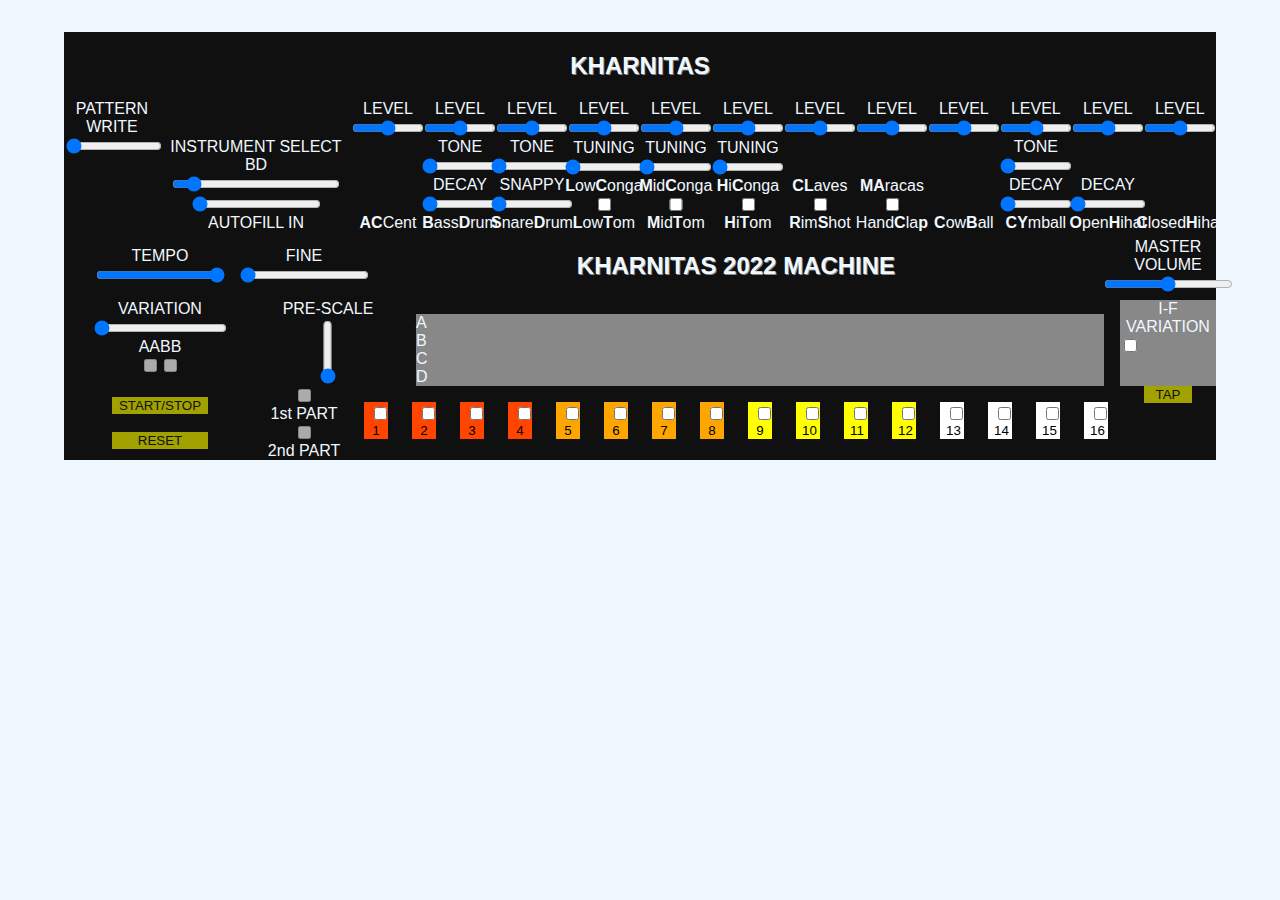
==== drum.html @ 2cdc1201 "fine control" ====
<html>
    <head>
        <title>
            ΝΤΡΑΜ
        </title>

        <link rel="stylesheet" href="fake-grid.css">
        <link rel="stylesheet" href="drum.css">
        <script src="instruments.js"></script>
        <script src="drum.js"></script>
        <script src="drumConfig.js"></script>
        <script src="utils.js"></script>
    </head>

    <body>
        <div id="main-container">    
            <div class="row">
                <div class="col-12">
                    <h2 class="drum-header">KHARNITAS</h2>
                </div>
            </div>

            <div class="row">
                <div class="col-1">
                    <span>PATTERN WRITE</span>
                    <input id="pattern-write" class="w-100" type="range" min="1" max="11" value="1" step="1">
                </div>
                
                <div class="col-2 flex-col justify-content-end align-content-center">
                    <div class="flex-col justify-content-end align-content-center">
                        <span>INSTRUMENT SELECT</span> 
                        <span id="temp"></span> <!--ADDED THIS HERE SO I CAN SEE THE INSTRUMENT SELECTED -->
                        <input id="instrument-select" type="range" min="0" max="11" value="0" step="1">
                    </div>

                    <div class="flex-col justify-content-end align-content-center">
                        <input id="autofill-in" type="range" min="1" max="6" value="1" step="1">
                        <span>AUTOFILL IN</span>
                    </div>

                </div>

                <div class="col-9 row align-content-end">
                    <div class="row col-12">
                        <div class="col-1 flex-col justify-content-end align-content-center">
                            <span>LEVEL</span>
                            <input id="AC-level" class="w-100" type="range" min="0" max="10" value="5" step="1">
                        </div>

                        <div class="col-1 flex-col justify-content-end align-content-center">
                            <span>LEVEL</span>
                            <input id="BD-level" class="w-100" type="range" min="0" max="10" value="5" step="1">
                        </div>

                        <div class="col-1 flex-col justify-content-end align-content-center">
                            <span>LEVEL</span>
                            <input id="SD-level" class="w-100" type="range" min="0" max="10" value="5" step="1">
                        </div>

                        <div class="col-1 flex-col justify-content-end align-content-center">
                            <span>LEVEL</span>
                            <input id="LC-level" class="w-100" type="range" min="0" max="10" value="5" step="1">
                        </div>

                        <div class="col-1 flex-col justify-content-end align-content-center">
                            <span>LEVEL</span>
                            <input id="MC-level" class="w-100" type="range" min="0" max="10" value="5" step="1">
                        </div>

                        <div class="col-1 flex-col justify-content-end align-content-center">
                            <span>LEVEL</span>
                            <input id="HC-level" class="w-100" type="range" min="0" max="10" value="5" step="1">
                        </div>

                        <div class="col-1 flex-col justify-content-end align-content-center">
                            <span>LEVEL</span>
                            <input id="CL-level" class="w-100" type="range" min="0" max="10" value="5" step="1">
                        </div>

                        <div class="col-1 flex-col justify-content-end align-content-center">
                            <span>LEVEL</span>
                            <input id="MA-level" class="w-100" type="range" min="0" max="10" value="5" step="1">
                        </div>

                        <div class="col-1 flex-col justify-content-end align-content-center">
                            <span>LEVEL</span>
                            <input id="CB-level" class="w-100" type="range" min="0" max="10" value="5" step="1">
                        </div>

                        <div class="col-1 flex-col justify-content-end align-content-center">
                            <span>LEVEL</span>
                            <input id="CY-level" class="w-100" type="range" min="0" max="10" value="5" step="1">
                        </div>

                        <div class="col-1 flex-col justify-content-end align-content-center">
                            <span>LEVEL</span>
                            <input id="OH-level" class="w-100" type="range" min="0" max="10" value="5" step="1">
                        </div>

                        <div class="col-1 flex-col justify-content-end align-content-center">
                            <span>LEVEL</span>
                            <input id="CH-level" class="w-100" type="range" min="0" max="10" value="5" step="1">
                        </div>
                    </div>

                    <div class="row col-12">
                        <div class="col-1 flex-col justify-content-end align-content-center">
                            <span><b>AC</b>Cent</span>
                        </div>

                        <div class="col-1 flex-col justify-content-end align-content-center">

                            <div class="flex-col justify-content-end align-content-center">
                                <span>TONE</span>
                                <input id="BD-tone" class="w-100" type="range" min="1" max="11" value="1" step="1">
                            </div>
                            
                            <div class="flex-col justify-content-end align-content-center">
                                <span>DECAY</span>
                                <input id="BD-decay" class="w-100" type="range" min="1" max="11" value="1" step="1">
                            </div>

                            <span><b>B</b>ass<b>D</b>rum</span>
                        </div>

                        <div class="col-1 flex-col justify-content-end align-content-center">

                            <div class="flex-col justify-content-end align-content-center">
                                <span>TONE</span>
                                <input id="SD-tone" class="w-100" type="range" min="1" max="11" value="1" step="1">
                            </div>
                            
                            <div class="flex-col justify-content-end align-content-center">
                                <span>SNAPPY</span>
                                <input id="SD-snappy" class="w-100" type="range" min="1" max="11" value="1" step="1">
                            </div>

                            <span><b>S</b>nare<b>D</b>rum</span>
                        </div>

                        <div class="col-1 flex-col justify-content-end align-content-center">

                            <div class="flex-col justify-content-end align-content-center">
                                <span>TUNING</span>
                                <input id="LC-tuning" class="w-100" type="range" min="1" max="11" value="1" step="1">
                            </div>

                            <span><b>L</b>ow<b>C</b>onga</span>
                            <input type="checkbox" id="LT-checkbox" class="instrument-checkbox" data-other-instrument="LC">
                            <span><b>L</b>ow<b>T</b>om</span>
                        </div>
                        <div class="col-1 flex-col justify-content-end align-content-center">

                            <div class="flex-col justify-content-end align-content-center">
                                <span>TUNING</span>
                                <input id="MC-tuning" class="w-100" type="range" min="1" max="11" value="1" step="1">
                            </div>

                            <span><b>M</b>id<b>C</b>onga</span>
                            <input type="checkbox" id="MC-checkbox" class="instrument-checkbox" data-other-instrument="MC">
                            <span><b>M</b>id<b>T</b>om</span>
                        </div>
                        <div class="col-1 flex-col justify-content-end align-content-center">

                            <div class="flex-col justify-content-end align-content-center">
                                <span>TUNING</span>
                                <input id="HC-tuning" class="w-100" type="range" min="1" max="11" value="1" step="1">
                            </div>

                            <span><b>H</b>i<b>C</b>onga</span>
                            <input type="checkbox" id="HT-checkbox" class="instrument-checkbox" data-other-instrument="HC">
                            <span><b>H</b>i<b>T</b>om</span>
                        </div>
                        <div class="col-1 flex-col justify-content-end align-content-center">
                            <span><b>CL</b>aves</span>
                            <input type="checkbox" id="RS-checkbox" class="instrument-checkbox" data-other-instrument="CL">
                            <span><b>R</b>im<b>S</b>hot</span>
                        </div>
                        <div class="col-1 flex-col justify-content-end align-content-center">
                            <span><b>MA</b>racas</span>
                            <input type="checkbox" id="CP-checkbox" class="instrument-checkbox" data-other-instrument="MA">
                            <span>Hand<b>C</b>la<b>p</b></span>
                        </div>
                        <div class="col-1 flex-col justify-content-end align-content-center">
                            <span><b>C</b>ow<b>B</b>all</span>
                        </div>
                        <div class="col-1 flex-col justify-content-end align-content-center">
                            <div class="flex-col justify-content-end align-content-center">
                                <span>TONE</span>
                                <input id="CY-tone" class="w-100" type="range" min="1" max="11" value="1" step="1">
                            </div>
                            
                            <div class="flex-col justify-content-end align-content-center">
                                <span>DECAY</span>
                                <input id="CY-decay" class="w-100" type="range" min="1" max="11" value="1" step="1">
                            </div>
                            
                            <span><b>CY</b>mball</span>
                        </div>
                        <div class="col-1 flex-col justify-content-end align-content-center">
                            <div class="flex-col justify-content-end align-content-center">
                                <span>DECAY</span>
                                <input id="OH-decay" class="w-100" type="range" min="1" max="11" value="1" step="1">
                            </div>

                            <span><b>O</b>pen<b>H</b>ihat</span>
                        </div>
                        <div class="col-1 flex-col justify-content-end align-content-center">
                            <span><b>C</b>losed<b>H</b>ihat</span>
                        </div>
                    </div>
                </div>
            </div>

            <div class="row justify-content-center col-12">
                <div class="col-2 flex-col align-content-center justify-content-center">
                    <span>TEMPO</span>
                    <input id="tempo1" type="range" min="1" max="10" value="1" step="0.2">
                </div>

                <div class="col-1 flex-col align-content-center justify-content-center">
                    <span>FINE</span>
                    <input id="tempo2" type="range" min="0" max="9" value="1" step="1">
                </div>

                <div class="col-8 drum-header" >
                    <h2>KHARNITAS 2022 MACHINE</h2>
                </div>

                <div class="col-1 flex-col align-content-center justify-content-center">
                    <span>MASTER VOLUME</span>
                    <input id="master-volume" type="range" min="0" max="10" value="5" step="1">
                </div>

            </div>

            <div class="row col-12">
                <div class="col-2 flex-col align-content-center">
                    <div class="flex-col align-content-center">
                        <span>VARIATION</span>
                        <input id="variation-input" class="w-100" type="range" min="1" max="3" value="1" step="1">
                    </div>
                    
                    <div class="row flex-col">
                        <div class="row justify-content-center">
                            <label for="a-checkbox">A </label>
                            <label> AB </label>
                            <label for id="b-checkbox">B</label>
                        </div>

                        <div class="row justify-content-center">
                            <input type="checkbox" id="subbeat-checkbox-A" class="subbeat" disabled>
                            <input type="checkbox" id="subbeat-checkbox-B" class="subbeat" disabled>
                        </div>
                    </div>
                </div>

                <div class="col-9 row">
                    <div class="col-2">
                        <span>PRE-SCALE</span>
                        <input id="pre-scale" orient="vertical" type="range" min="1" max="4" value="1" step="1">
                    </div>

                    <div class="col-10 flex-col justify-content-end"> 
                        <div class="mx-1">
                            <div class="row col-12 gray"> A</div>
                            <div class="row col-12 gray"> B</div>
                            <div class="row col-12 gray"> C</div>
                            <div class="row col-12 gray"> D</div>
                        </div>
                    </div>

                </div>
                
                <div class="col-1 gray">
                    <div class="row col-12"><span>I-F VARIATION</span> </div>
                    <div class="row col-12"><input id="i-f-variation-checkbox" type="checkbox"></div>
                </div>
            </div>

            <div class="row col-12">
                <div class="col-2 flex-col justify-content-center align-content-center">
                    <button class="btn" id="start-button">START/STOP</button>
                    <br>
                    <button class="btn" id="reset-button">RESET</button>
                </div>

                <div class="col-1 flex-col justify-content-end">
                    <div class="h-50 flex-col justify-content-end">
                        <input type="checkbox" disabled>
                        <span>1st PART</span>
                    </div>

                    <div class="h-50 flex-col justify-content-end">
                        <input type="checkbox" disabled>
                        <span>2nd PART</span>
                    </div>
                </div>

                <div class="col-8 row my-1">
                    <div class="col-9 row">
                        <div class="col-1">
                            <button class="rhythm-button rhythm-button-orangered ">
                                <input type="checkbox" class="rhythm-checkbox" data-position="0">
                                1
                            </button>
                        </div>
                        <div class="col-1">
                            <button class="rhythm-button rhythm-button-orangered ">
                                <input type="checkbox" class="rhythm-checkbox" data-position="1">
                                2
                            </button>
                        </div>
                        <div class="col-1">
                            <button class="rhythm-button rhythm-button-orangered ">
                                <input type="checkbox" class="rhythm-checkbox" data-position="2">
                                3
                            </button>
                        </div>
                        <div class="col-1">
                            <button class="rhythm-button rhythm-button-orangered " >
                                <input type="checkbox" class="rhythm-checkbox" data-position="3">
                                4
                            </button>
                        </div>
                        <div class="col-1">
                            <button class="rhythm-button rhythm-button-orange ">
                                <input type="checkbox" class="rhythm-checkbox" data-position="4">
                                5
                            </button>
                        </div>
                        <div class="col-1">
                            <button class="rhythm-button rhythm-button-orange ">
                                <input type="checkbox" class="rhythm-checkbox" data-position="5">
                                6
                            </button>
                        </div>
                        <div class="col-1">
                            <button class="rhythm-button rhythm-button-orange ">
                                <input type="checkbox" class="rhythm-checkbox" data-position="6">
                                7
                            </button>
                        </div>
                        <div class="col-1">
                            <button class="rhythm-button rhythm-button-orange ">
                                <input type="checkbox" class="rhythm-checkbox" data-position="7">
                                8
                            </button>
                        </div>
                        <div class="col-1">
                            <button class="rhythm-button rhythm-button-yellow ">
                                <input type="checkbox" class="rhythm-checkbox" data-position="8">
                                9
                            </button>
                        </div>
                        <div class="col-1">
                            <button class="rhythm-button rhythm-button-yellow 0">
                                <input type="checkbox" class="rhythm-checkbox" data-position="9">
                                10
                            </button>
                        </div>
                        <div class="col-1">
                            <button class="rhythm-button rhythm-button-yellow 1">
                                <input type="checkbox" class="rhythm-checkbox" data-position="10">
                                11
                            </button>
                        </div>
                        <div class="col-1">
                            <button class="rhythm-button rhythm-button-yellow 2">
                                <input type="checkbox" class="rhythm-checkbox" data-position="11">
                                12
                            </button>
                        </div>
                    </div>                        

                    <div class="col-3 row">
                        <div class="col-3">
                            <button class="rhythm-button rhythm-button-white 3">
                                <input type="checkbox" class="rhythm-checkbox" data-position="12">
                                13
                            </button>
                        </div>
                        <div class="col-3">
                            <button class="rhythm-button rhythm-button-white 4">
                                <input type="checkbox" class="rhythm-checkbox" data-position="13">
                                14
                            </button>
                        </div>
                        <div class="col-3">
                            <button class="rhythm-button rhythm-button-white 5">
                                <input type="checkbox" class="rhythm-checkbox" data-position="14">
                                15
                            </button>
                        </div>
                        <div class="col-3">
                            <button class="rhythm-button rhythm-button-white 6">
                                <input type="checkbox" class="rhythm-checkbox" data-position="15">
                                16
                            </button>
                        </div>
                    </div>
                </div>

                <div class="col-1">
                    <button class="btn" id="tap-button">TAP</button>
                </div>
            </div>

        </div>
        
        <script>
            const drumAudioContext = new (window.AudioContext || window.webkitAudioContext)();

            //EVENT LISTENERS
            //MANY EVENT LISTENERS
            document.getElementById("start-button").addEventListener("click", toggleDrum) //starting drum

            for (let btn of document.querySelectorAll(".rhythm-button")){ //toggling checboxes
                btn.addEventListener("click", function(){
                    (MACHINE.hasStarted)
                    ? toggleCheckboxByButton(this)
                    : event.preventDefault()
                })
            }

            for (let cb of document.querySelectorAll(".rhythm-checkbox")){ //toggling checboxes
                cb.addEventListener("click", function(){
                    (MACHINE.hasStarted)
                    ? rhythmCheckboxOnClick(this)
                    : event.preventDefault()
                })
            }

            for (let cb of document.querySelectorAll(".instrument-checkbox")){ //toggling checboxes
                cb.addEventListener("change", function(){
                    if (INSTRUMENT_CONTROLLER.getCurrentInstrument().name === this.getAttribute("data-other-instrument")){
                        (this.checked)
                        ? INSTRUMENT_CONTROLLER.setCurrentInstrument( INSTRUMENT_CONTROLLER.currentInstrumentIndex + 9) //TODO
                        : INSTRUMENT_CONTROLLER.setCurrentInstrument( INSTRUMENT_CONTROLLER.currentInstrumentIndex - 9); //TODO

                        rhythmCheckboxesOnInstrumentChange(INSTRUMENT_CONTROLLER.currentInstrumentIndex);
                    }
                })
            }

            document.getElementById("tap-button").addEventListener("click", function(){ //tap buttons selects the current 16th and add the current instrument
                if (MACHINE.hasStarted){
                    rhythmCheckboxOnClick(document.querySelectorAll(".rhythm-checkbox")[MACHINE.currentButtonIndex])
                    playButtonSound(MACHINE.currentButtonIndex)
                }                 
                else
                    event.preventDefault()
            })

            document.getElementById("reset-button").addEventListener("click", function(){
                if (window.confirm("You are about to reset the machine \nYou will lose any data?")){
                    reset();
                    setUpMachine();
                }
                    
            })

            document.getElementById("tempo1").addEventListener("change", function(){ //set tempo
                let fine = Number(document.getElementById("tempo2").value) * 0.1;
                MACHINE.setTempo(this.value + fine);
            })

            document.getElementById("tempo2").addEventListener("change", function(){
                let tempo = Number(document.getElementById("tempo1").value)
                let newFine = Number(this.value) * 0.1;
                MACHINE.setTempo(tempo + newFine);
            })

            document.getElementById("master-volume").addEventListener("change", function(){ //set master volume
                MACHINE.setMasterVolume(this.value);
            })
            
            document.getElementById("variation-input").addEventListener("change", function(){ //set variation
                MACHINE.setBasicVariation(this.value)
            })

            document.getElementById("instrument-select").addEventListener("change", function(){ //set variation
                
                let checkboxID = `${INSTRUMENT_CONTROLLER.getInstrumentFromIndex(Number(this.value) + 9)?.name}-checkbox`;
                
                (document.getElementById(checkboxID)?.checked)
                ? INSTRUMENT_CONTROLLER.setCurrentInstrument(Number(this.value) + 9) //TODO
                : INSTRUMENT_CONTROLLER.setCurrentInstrument(Number(this.value))

                document.getElementById("temp").textContent = INSTRUMENT_CONTROLLER.getCurrentInstrument().name;
                rhythmCheckboxesOnInstrumentChange(this.value);
                    
            })
            
            function setUpMachine(){
                document.getElementById("tempo1").value = Math.floor(MACHINE.tempoToInputValue());
                document.getElementById("tempo2").value = (MACHINE.tempoToInputValue() % 1) * 10;
                document.getElementById("master-volume").value = MACHINE.masterVolumeToInputValue();
                document.getElementById("variation-input").value = MACHINE.basicVariationToInputValue();
                document.getElementById("instrument-select").value = INSTRUMENT_CONTROLLER.currentInstrumentIndex;
                document.getElementById("instrument-select").dispatchEvent(new Event("change"));
            }

            setUpMachine()
            /*still havent decided whether
                a) it should be the machine feeding the default values to the UI, or the opposite
                b) whether the machine object should save the input values or the true data
            */


        </script>
    </body>
</html>
---- fake-grid.css ----
.row{
    display: flex;
    flex-wrap: wrap;
}

.col-1{
    width: calc(100% / 12)
}

.col-2{
    width: calc(calc(100% / 12) * 2)
}

.col-3{
    width: calc(calc(100% / 12) * 3)
}

.col-4{
    width: calc(calc(100% / 12) * 4)
}

.col-5{
    width: calc(calc(100% / 12) * 4)
}

.col-6{
    width: calc(calc(100% / 12) * 6)
}

.col-7{
    width: calc(calc(100% / 12) * 7)
}

.col-8{
    width: calc(calc(100% / 12) * 8)
}

.col-9{
    width: calc(calc(100% / 12) * 9)
}

.col-10{
    width: calc(calc(100% / 12) * 10)
}

.col-11{
    width: calc(calc(100% / 12) * 11)
}

.col-12{
    width: 100%;
}

.flex-col{
    display: flex;
    flex-wrap: wrap;
    flex-direction: column;
}

.justify-content-start{
    justify-content: start;
}

.justify-content-center{
    justify-content: center;
}

.justify-content-end{
    justify-content: end;
}

.align-content-start{
    align-content: start;
}

.align-content-center{
    align-content: center;
}
.align-content-end{
    align-content: end;
}

.w-25{
    width: 25% !important;
}

.w-50{
    width: 50% !important;
}

.w-75{
    width: 75% !important;
}
.w-100{
    width: 100% !important;
}

.h-25{
    height: 25% !important;
}

.h-50{
    height: 50% !important;
}

.h-75{
    height: 75% !important;
}
.h-100{
    height: 100% !important;
}

.px-1{
    padding-left: 1rem;
    padding-right: 1rem;
}

.py-1, .pt-1{
    padding-top: 1rem;
}

.py-1, .pb-1{
    padding-bottom: 1rem;
}

.mx-1{
    margin-left: 1rem;
    margin-right: 1rem;
}

.my-1, .mt-1{
    margin-top: 1rem;
}

.my-1, .mb-1{
    margin-bottom: 1rem;
}
---- drum.css ----
body{
    padding: 0;
    margin: 0;
    background-color: aliceblue;
    font-family: Helvetica, sans-serif;
}

#main-container{
    background-color: #101010;
    margin: 2.5% 5%;
    color: aliceblue;
    text-align: center;
}

.drum-header{
    font-family: 'Franklin Gothic Medium', 'Arial Narrow', Arial, sans-serif;
    text-shadow: 1px 1px #888888;
}

.btn{
    width: 50%;
    background-color: #a1a100;
    color: #101010;
    border: 0;
}

.btn:hover{
    background-color: #c3c322;
}

/*MUST SIMPLIFY*/

.rhythm-button{
    border: 0;
    height: 90%;
    width: 50%; 
}

.rhythm-button:hover{
    height: 99%;
    width: 55%;
    transition: height,width 0.5s;
}

.rhythm-button-orangered{
    background-color: orangered;
}

.rhythm-button-orange{
    background-color: orange;
}

.rhythm-button-yellow{
    background-color: yellow;
}

.rhythm-button-white{
    background-color: #ffffff;
}
/*END OF SPAGHETTI */

.gray{
    background-color: #888888;
}

.yellow{
    background-color: #c3c322;
}

input[type=range][orient=vertical]{
    -webkit-appearance: slider-vertical;
    height: 4rem;
}
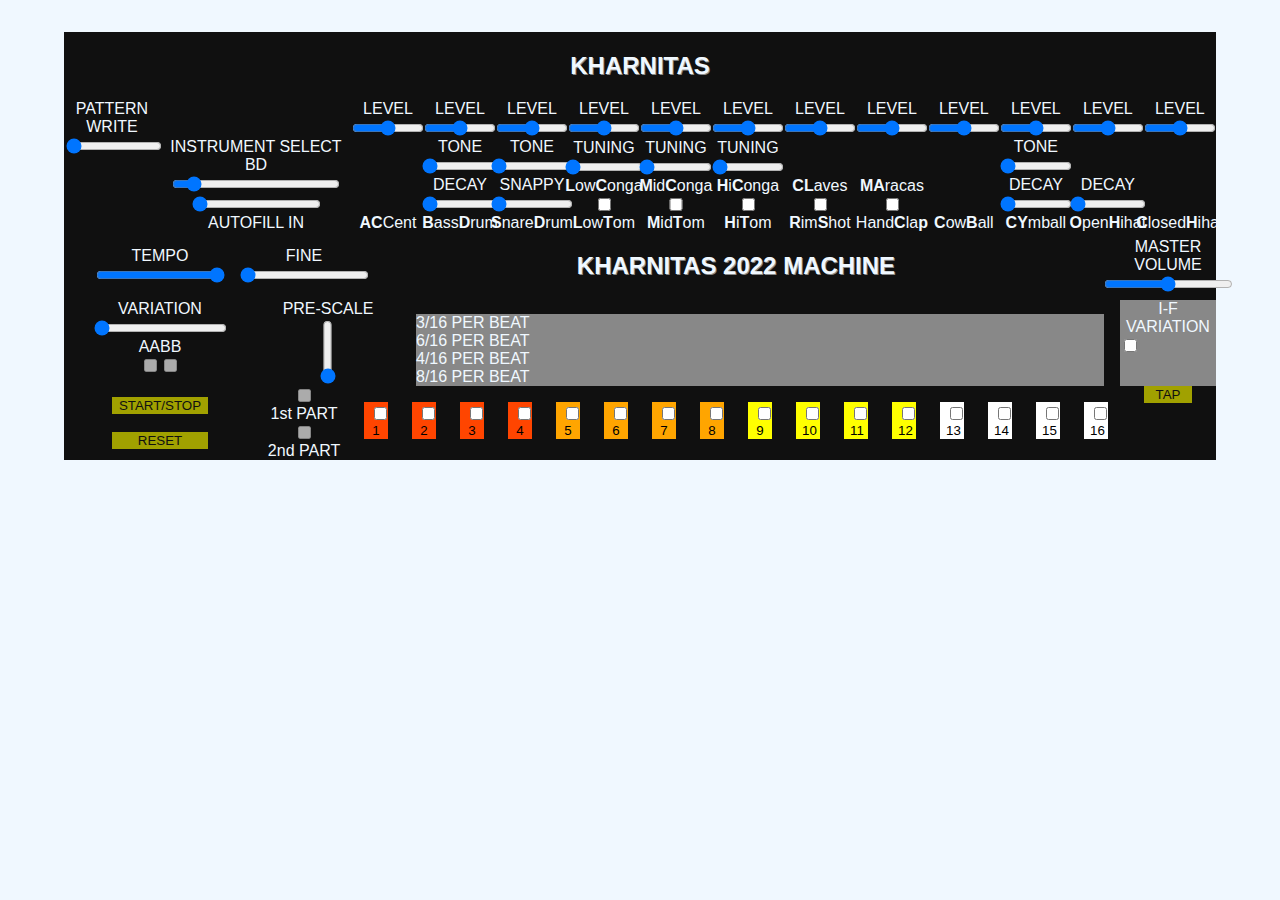
==== commit 85615f69: "label per beats" ====
--- a/drum.html
+++ b/drum.html
@@ -263,10 +263,10 @@
 
                     <div class="col-10 flex-col justify-content-end"> 
                         <div class="mx-1">
-                            <div class="row col-12 gray"> A</div>
-                            <div class="row col-12 gray"> B</div>
-                            <div class="row col-12 gray"> C</div>
-                            <div class="row col-12 gray"> D</div>
+                            <div class="row col-12 gray"> 3/16 PER BEAT</div>
+                            <div class="row col-12 gray"> 6/16 PER BEAT</div>
+                            <div class="row col-12 gray"> 4/16 PER BEAT</div>
+                            <div class="row col-12 gray"> 8/16 PER BEAT</div>
                         </div>
                     </div>
 
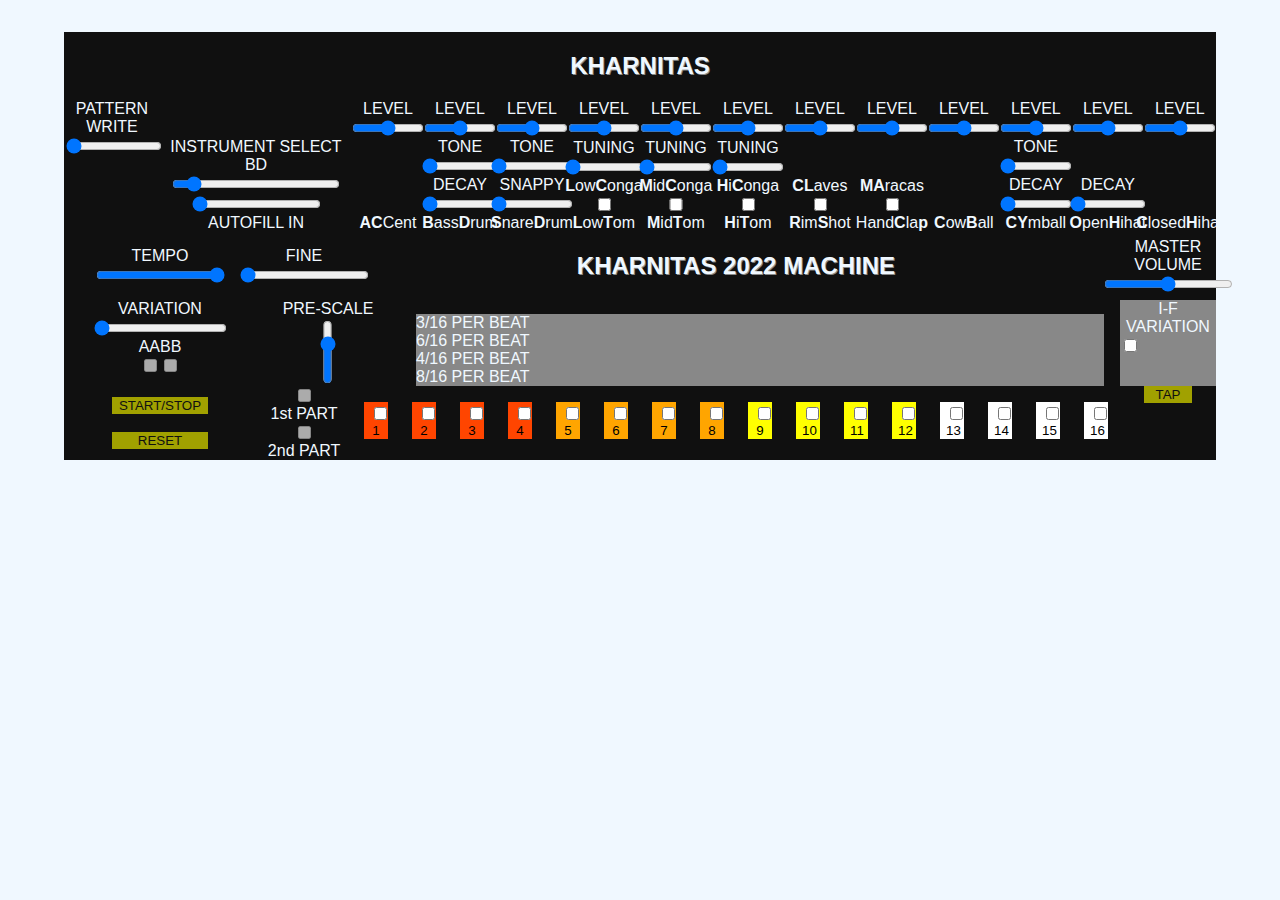
==== commit d11d4731: "pre scale done" ====
--- a/drum.html
+++ b/drum.html
@@ -258,7 +258,7 @@
                 <div class="col-9 row">
                     <div class="col-2">
                         <span>PRE-SCALE</span>
-                        <input id="pre-scale" orient="vertical" type="range" min="1" max="4" value="1" step="1">
+                        <input id="pre-scale" orient="vertical" type="range" min="0" max="3" value="1" step="1">
                     </div>
 
                     <div class="col-10 flex-col justify-content-end"> 
@@ -461,8 +461,9 @@
             })
 
             document.getElementById("tempo1").addEventListener("change", function(){ //set tempo
+                let newTempo = Number(this.value)
                 let fine = Number(document.getElementById("tempo2").value) * 0.1;
-                MACHINE.setTempo(this.value + fine);
+                MACHINE.setTempo(newTempo + fine);
             })
 
             document.getElementById("tempo2").addEventListener("change", function(){
@@ -471,12 +472,20 @@
                 MACHINE.setTempo(tempo + newFine);
             })
 
+            document.getElementById("pre-scale").addEventListener("change", function(){
+                MACHINE.setPartsPerBeat(Number(this.value))                
+                let tempo = Number(document.getElementById("tempo1").value);
+                let fine = Number(document.getElementById("tempo2").value) * 0.1;
+                MACHINE.setTempo(tempo + fine)
+            })
+
             document.getElementById("master-volume").addEventListener("change", function(){ //set master volume
-                MACHINE.setMasterVolume(this.value);
+                MACHINE.setMasterVolume(Number(this.value));
             })
             
             document.getElementById("variation-input").addEventListener("change", function(){ //set variation
-                MACHINE.setBasicVariation(this.value)
+                MACHINE.setBasicVariation(Number(this.value));
+
             })
 
             document.getElementById("instrument-select").addEventListener("change", function(){ //set variation
@@ -497,6 +506,7 @@
                 document.getElementById("tempo2").value = (MACHINE.tempoToInputValue() % 1) * 10;
                 document.getElementById("master-volume").value = MACHINE.masterVolumeToInputValue();
                 document.getElementById("variation-input").value = MACHINE.basicVariationToInputValue();
+                document.getElementById("pre-scale").value = MACHINE.partsPerBeatToInputValue();
                 document.getElementById("instrument-select").value = INSTRUMENT_CONTROLLER.currentInstrumentIndex;
                 document.getElementById("instrument-select").dispatchEvent(new Event("change"));
             }
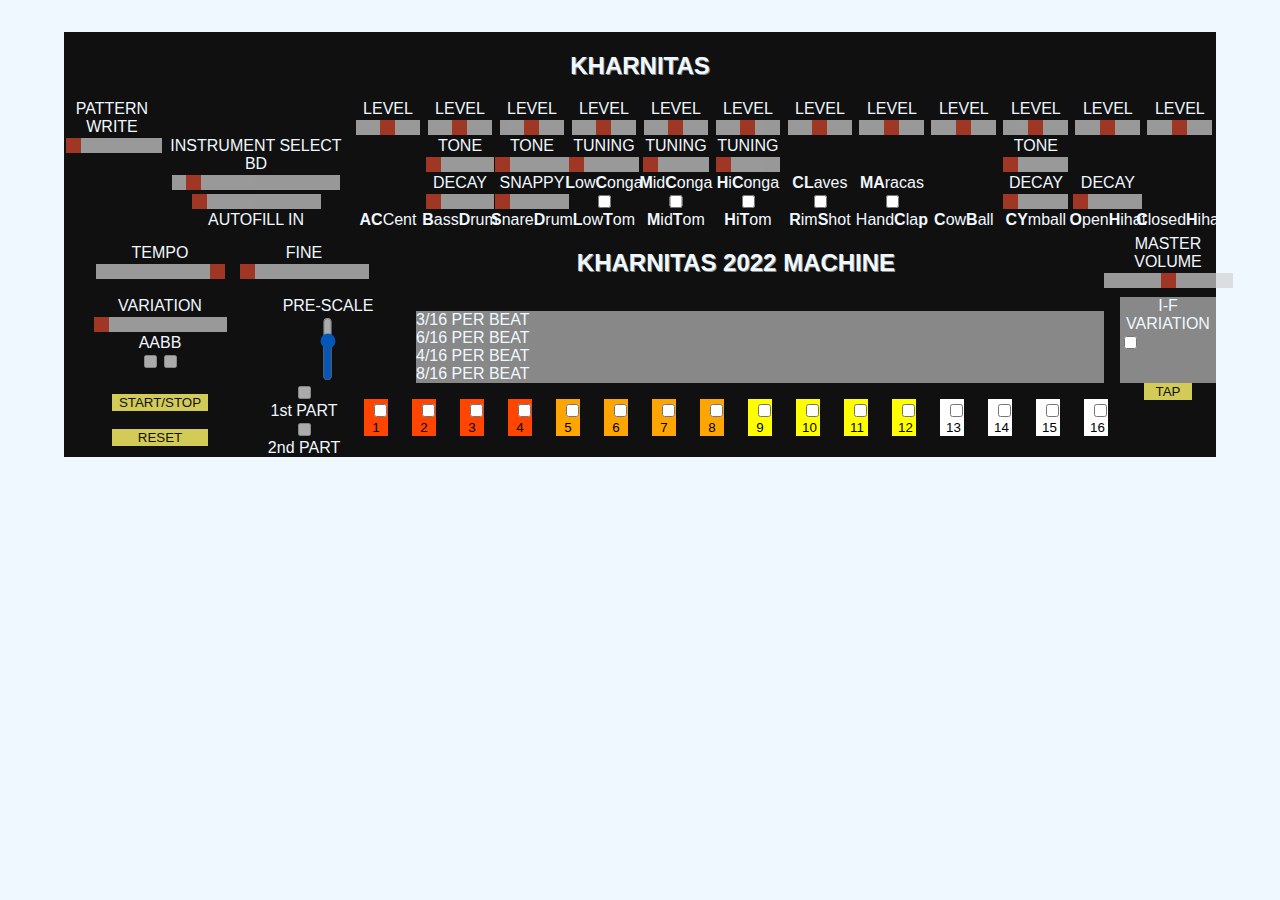
==== commit 328fbce5: "button transition + sliders (gamw th css sou den antexw allo)" ====
--- a/drum.html
+++ b/drum.html
@@ -44,62 +44,62 @@
                     <div class="row col-12">
                         <div class="col-1 flex-col justify-content-end align-content-center">
                             <span>LEVEL</span>
-                            <input id="AC-level" class="w-100" type="range" min="0" max="10" value="5" step="1">
-                        </div>
-
-                        <div class="col-1 flex-col justify-content-end align-content-center">
-                            <span>LEVEL</span>
-                            <input id="BD-level" class="w-100" type="range" min="0" max="10" value="5" step="1">
-                        </div>
-
-                        <div class="col-1 flex-col justify-content-end align-content-center">
-                            <span>LEVEL</span>
-                            <input id="SD-level" class="w-100" type="range" min="0" max="10" value="5" step="1">
-                        </div>
-
-                        <div class="col-1 flex-col justify-content-end align-content-center">
-                            <span>LEVEL</span>
-                            <input id="LC-level" class="w-100" type="range" min="0" max="10" value="5" step="1">
-                        </div>
-
-                        <div class="col-1 flex-col justify-content-end align-content-center">
-                            <span>LEVEL</span>
-                            <input id="MC-level" class="w-100" type="range" min="0" max="10" value="5" step="1">
-                        </div>
-
-                        <div class="col-1 flex-col justify-content-end align-content-center">
-                            <span>LEVEL</span>
-                            <input id="HC-level" class="w-100" type="range" min="0" max="10" value="5" step="1">
-                        </div>
-
-                        <div class="col-1 flex-col justify-content-end align-content-center">
-                            <span>LEVEL</span>
-                            <input id="CL-level" class="w-100" type="range" min="0" max="10" value="5" step="1">
-                        </div>
-
-                        <div class="col-1 flex-col justify-content-end align-content-center">
-                            <span>LEVEL</span>
-                            <input id="MA-level" class="w-100" type="range" min="0" max="10" value="5" step="1">
-                        </div>
-
-                        <div class="col-1 flex-col justify-content-end align-content-center">
-                            <span>LEVEL</span>
-                            <input id="CB-level" class="w-100" type="range" min="0" max="10" value="5" step="1">
-                        </div>
-
-                        <div class="col-1 flex-col justify-content-end align-content-center">
-                            <span>LEVEL</span>
-                            <input id="CY-level" class="w-100" type="range" min="0" max="10" value="5" step="1">
-                        </div>
-
-                        <div class="col-1 flex-col justify-content-end align-content-center">
-                            <span>LEVEL</span>
-                            <input id="OH-level" class="w-100" type="range" min="0" max="10" value="5" step="1">
-                        </div>
-
-                        <div class="col-1 flex-col justify-content-end align-content-center">
-                            <span>LEVEL</span>
-                            <input id="CH-level" class="w-100" type="range" min="0" max="10" value="5" step="1">
+                            <input id="AC-level" class="w-90" type="range" min="0" max="10" value="5" step="1">
+                        </div>
+
+                        <div class="col-1 flex-col justify-content-end align-content-center">
+                            <span>LEVEL</span>
+                            <input id="BD-level" class="w-90" type="range" min="0" max="10" value="5" step="1">
+                        </div>
+
+                        <div class="col-1 flex-col justify-content-end align-content-center">
+                            <span>LEVEL</span>
+                            <input id="SD-level" class="w-90" type="range" min="0" max="10" value="5" step="1">
+                        </div>
+
+                        <div class="col-1 flex-col justify-content-end align-content-center">
+                            <span>LEVEL</span>
+                            <input id="LC-level" class="w-90" type="range" min="0" max="10" value="5" step="1">
+                        </div>
+
+                        <div class="col-1 flex-col justify-content-end align-content-center">
+                            <span>LEVEL</span>
+                            <input id="MC-level" class="w-90" type="range" min="0" max="10" value="5" step="1">
+                        </div>
+
+                        <div class="col-1 flex-col justify-content-end align-content-center">
+                            <span>LEVEL</span>
+                            <input id="HC-level" class="w-90" type="range" min="0" max="10" value="5" step="1">
+                        </div>
+
+                        <div class="col-1 flex-col justify-content-end align-content-center">
+                            <span>LEVEL</span>
+                            <input id="CL-level" class="w-90" type="range" min="0" max="10" value="5" step="1">
+                        </div>
+
+                        <div class="col-1 flex-col justify-content-end align-content-center">
+                            <span>LEVEL</span>
+                            <input id="MA-level" class="w-90" type="range" min="0" max="10" value="5" step="1">
+                        </div>
+
+                        <div class="col-1 flex-col justify-content-end align-content-center">
+                            <span>LEVEL</span>
+                            <input id="CB-level" class="w-90" type="range" min="0" max="10" value="5" step="1">
+                        </div>
+
+                        <div class="col-1 flex-col justify-content-end align-content-center">
+                            <span>LEVEL</span>
+                            <input id="CY-level" class="w-90" type="range" min="0" max="10" value="5" step="1">
+                        </div>
+
+                        <div class="col-1 flex-col justify-content-end align-content-center">
+                            <span>LEVEL</span>
+                            <input id="OH-level" class="w-90" type="range" min="0" max="10" value="5" step="1">
+                        </div>
+
+                        <div class="col-1 flex-col justify-content-end align-content-center">
+                            <span>LEVEL</span>
+                            <input id="CH-level" class="w-90" type="range" min="0" max="10" value="5" step="1">
                         </div>
                     </div>
 
@@ -112,12 +112,12 @@
 
                             <div class="flex-col justify-content-end align-content-center">
                                 <span>TONE</span>
-                                <input id="BD-tone" class="w-100" type="range" min="1" max="11" value="1" step="1">
+                                <input id="BD-tone" class="w-90" type="range" min="1" max="11" value="1" step="1">
                             </div>
                             
                             <div class="flex-col justify-content-end align-content-center">
                                 <span>DECAY</span>
-                                <input id="BD-decay" class="w-100" type="range" min="1" max="11" value="1" step="1">
+                                <input id="BD-decay" class="w-90" type="range" min="1" max="11" value="1" step="1">
                             </div>
 
                             <span><b>B</b>ass<b>D</b>rum</span>
@@ -127,12 +127,12 @@
 
                             <div class="flex-col justify-content-end align-content-center">
                                 <span>TONE</span>
-                                <input id="SD-tone" class="w-100" type="range" min="1" max="11" value="1" step="1">
+                                <input id="SD-tone" class="w-90" type="range" min="1" max="11" value="1" step="1">
                             </div>
                             
                             <div class="flex-col justify-content-end align-content-center">
                                 <span>SNAPPY</span>
-                                <input id="SD-snappy" class="w-100" type="range" min="1" max="11" value="1" step="1">
+                                <input id="SD-snappy" class="w-90" type="range" min="1" max="11" value="1" step="1">
                             </div>
 
                             <span><b>S</b>nare<b>D</b>rum</span>
@@ -142,7 +142,7 @@
 
                             <div class="flex-col justify-content-end align-content-center">
                                 <span>TUNING</span>
-                                <input id="LC-tuning" class="w-100" type="range" min="1" max="11" value="1" step="1">
+                                <input id="LC-tuning" class="w-90" type="range" min="1" max="11" value="1" step="1">
                             </div>
 
                             <span><b>L</b>ow<b>C</b>onga</span>
@@ -153,7 +153,7 @@
 
                             <div class="flex-col justify-content-end align-content-center">
                                 <span>TUNING</span>
-                                <input id="MC-tuning" class="w-100" type="range" min="1" max="11" value="1" step="1">
+                                <input id="MC-tuning" class="w-90" type="range" min="1" max="11" value="1" step="1">
                             </div>
 
                             <span><b>M</b>id<b>C</b>onga</span>
@@ -164,7 +164,7 @@
 
                             <div class="flex-col justify-content-end align-content-center">
                                 <span>TUNING</span>
-                                <input id="HC-tuning" class="w-100" type="range" min="1" max="11" value="1" step="1">
+                                <input id="HC-tuning" class="w-90" type="range" min="1" max="11" value="1" step="1">
                             </div>
 
                             <span><b>H</b>i<b>C</b>onga</span>
@@ -187,12 +187,12 @@
                         <div class="col-1 flex-col justify-content-end align-content-center">
                             <div class="flex-col justify-content-end align-content-center">
                                 <span>TONE</span>
-                                <input id="CY-tone" class="w-100" type="range" min="1" max="11" value="1" step="1">
+                                <input id="CY-tone" class="w-90" type="range" min="1" max="11" value="1" step="1">
                             </div>
                             
                             <div class="flex-col justify-content-end align-content-center">
                                 <span>DECAY</span>
-                                <input id="CY-decay" class="w-100" type="range" min="1" max="11" value="1" step="1">
+                                <input id="CY-decay" class="w-90" type="range" min="1" max="11" value="1" step="1">
                             </div>
                             
                             <span><b>CY</b>mball</span>
@@ -200,7 +200,7 @@
                         <div class="col-1 flex-col justify-content-end align-content-center">
                             <div class="flex-col justify-content-end align-content-center">
                                 <span>DECAY</span>
-                                <input id="OH-decay" class="w-100" type="range" min="1" max="11" value="1" step="1">
+                                <input id="OH-decay" class="w-90" type="range" min="1" max="11" value="1" step="1">
                             </div>
 
                             <span><b>O</b>pen<b>H</b>ihat</span>
--- a/fake-grid.css
+++ b/fake-grid.css
@@ -91,6 +91,11 @@
 .w-75{
     width: 75% !important;
 }
+
+.w-90{
+    width: 90% !important;
+}
+
 .w-100{
     width: 100% !important;
 }
--- a/drum.css
+++ b/drum.css
@@ -19,13 +19,15 @@
 
 .btn{
     width: 50%;
-    background-color: #a1a100;
+    background-color: #d3cb58;
     color: #101010;
     border: 0;
+    transition:background-color .2s ease-in;
 }
 
 .btn:hover{
-    background-color: #c3c322;
+    background-color: #ffe600;
+    
 }
 
 /*MUST SIMPLIFY*/
@@ -70,4 +72,38 @@
 input[type=range][orient=vertical]{
     -webkit-appearance: slider-vertical;
     height: 4rem;
+}
+
+/* The slider itself */
+input[type=range] {
+    -webkit-appearance: none;  /* Override default CSS styles */
+    appearance: none;
+    height: 15px; /* Specified height */
+    background: #d3d3d3; /* Grey background */
+    outline: none; /* Remove outline */
+    opacity: 0.7; /* Set transparency (for mouse-over effects on hover) */
+    -webkit-transition: .2s; /* 0.2 seconds transition on hover */
+    transition: opacity .2s;
+}
+  
+/* Mouse-over effects */
+input[type=range]:hover {
+    opacity: 1; /* Fully shown on mouse-over */
+}
+  
+/* The slider handle (use -webkit- (Chrome, Opera, Safari, Edge) and -moz- (Firefox) to override default look) */
+input[type=range]::-webkit-slider-thumb {
+    -webkit-appearance: none; /* Override default look */
+    appearance: none;
+    width: 15px; /* Set a specific slider handle width */
+    height: 15px; /* Slider handle height */
+    background: rgba(223, 61, 33, 0.925);
+    cursor: pointer; /* Cursor on hover */
+}
+  
+input[type=range]::-moz-range-thumb {
+    width: 15px; /* Set a specific slider handle width */
+    height: 15px; /* Slider handle height */
+    background: rgba(223, 61, 33, 0.925);
+    cursor: pointer; /* Cursor on hover */
 }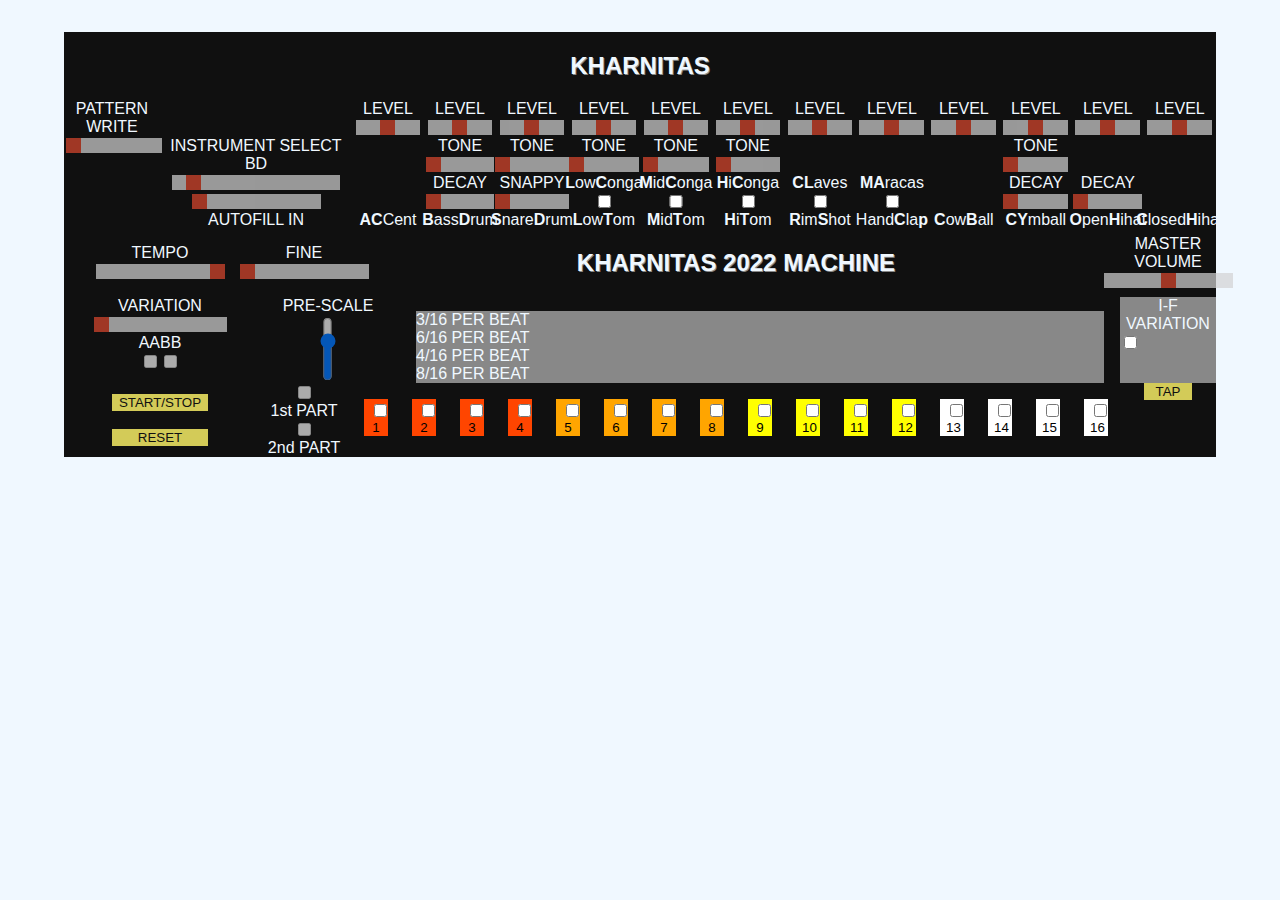
==== commit 32bccd1b: "label changes" ====
--- a/drum.html
+++ b/drum.html
@@ -141,8 +141,8 @@
                         <div class="col-1 flex-col justify-content-end align-content-center">
 
                             <div class="flex-col justify-content-end align-content-center">
-                                <span>TUNING</span>
-                                <input id="LC-tuning" class="w-90" type="range" min="1" max="11" value="1" step="1">
+                                <span>TONE</span>
+                                <input id="LC-tone" class="w-90" type="range" min="1" max="11" value="1" step="1">
                             </div>
 
                             <span><b>L</b>ow<b>C</b>onga</span>
@@ -152,8 +152,8 @@
                         <div class="col-1 flex-col justify-content-end align-content-center">
 
                             <div class="flex-col justify-content-end align-content-center">
-                                <span>TUNING</span>
-                                <input id="MC-tuning" class="w-90" type="range" min="1" max="11" value="1" step="1">
+                                <span>TONE</span>
+                                <input id="MC-tone" class="w-90" type="range" min="1" max="11" value="1" step="1">
                             </div>
 
                             <span><b>M</b>id<b>C</b>onga</span>
@@ -163,8 +163,8 @@
                         <div class="col-1 flex-col justify-content-end align-content-center">
 
                             <div class="flex-col justify-content-end align-content-center">
-                                <span>TUNING</span>
-                                <input id="HC-tuning" class="w-90" type="range" min="1" max="11" value="1" step="1">
+                                <span>TONE</span>
+                                <input id="HC-tone" class="w-90" type="range" min="1" max="11" value="1" step="1">
                             </div>
 
                             <span><b>H</b>i<b>C</b>onga</span>
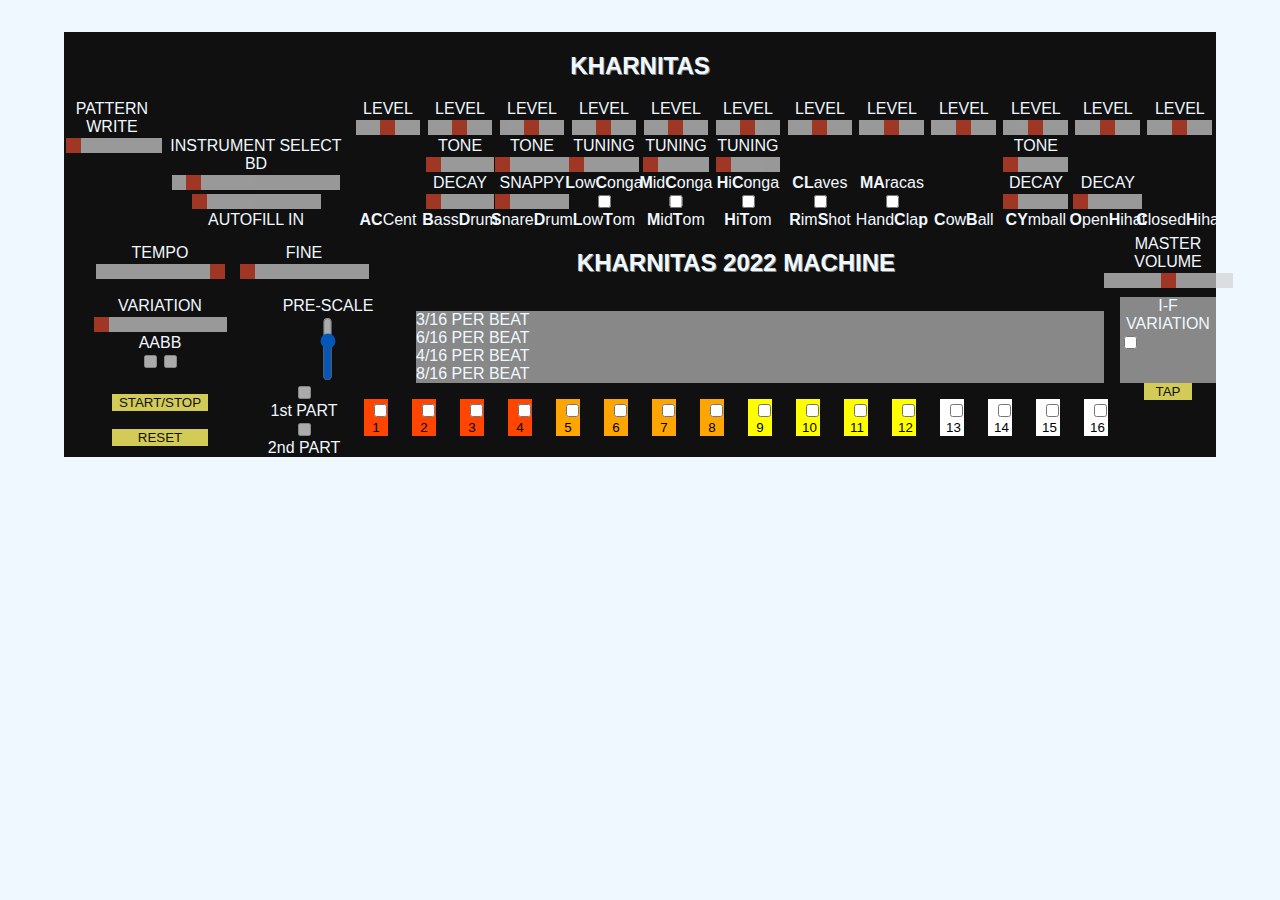
==== commit e8694b93: "fixed basic filters" ====
--- a/drum.html
+++ b/drum.html
@@ -112,12 +112,12 @@
 
                             <div class="flex-col justify-content-end align-content-center">
                                 <span>TONE</span>
-                                <input id="BD-tone" class="w-90" type="range" min="1" max="11" value="1" step="1">
+                                <input id="BD-tone" class="w-90" type="range" min="0" max="10" value="0" step="2.5">
                             </div>
                             
                             <div class="flex-col justify-content-end align-content-center">
                                 <span>DECAY</span>
-                                <input id="BD-decay" class="w-90" type="range" min="1" max="11" value="1" step="1">
+                                <input id="BD-decay" class="w-90" type="range" min="0" max="10" value="0" step="2.5">
                             </div>
 
                             <span><b>B</b>ass<b>D</b>rum</span>
@@ -127,12 +127,12 @@
 
                             <div class="flex-col justify-content-end align-content-center">
                                 <span>TONE</span>
-                                <input id="SD-tone" class="w-90" type="range" min="1" max="11" value="1" step="1">
+                                <input id="SD-tone" class="w-90" type="range" min="0" max="10" value="0" step="2.5">
                             </div>
                             
                             <div class="flex-col justify-content-end align-content-center">
                                 <span>SNAPPY</span>
-                                <input id="SD-snappy" class="w-90" type="range" min="1" max="11" value="1" step="1">
+                                <input id="SD-snappy" class="w-90" type="range" min="0" max="10" value="0" step="2.5">
                             </div>
 
                             <span><b>S</b>nare<b>D</b>rum</span>
@@ -141,8 +141,8 @@
                         <div class="col-1 flex-col justify-content-end align-content-center">
 
                             <div class="flex-col justify-content-end align-content-center">
-                                <span>TONE</span>
-                                <input id="LC-tone" class="w-90" type="range" min="1" max="11" value="1" step="1">
+                                <span>TUNING</span>
+                                <input id="LC-tuning" class="w-90" type="range" min="0" max="10" value="0" step="2.5">
                             </div>
 
                             <span><b>L</b>ow<b>C</b>onga</span>
@@ -152,8 +152,8 @@
                         <div class="col-1 flex-col justify-content-end align-content-center">
 
                             <div class="flex-col justify-content-end align-content-center">
-                                <span>TONE</span>
-                                <input id="MC-tone" class="w-90" type="range" min="1" max="11" value="1" step="1">
+                                <span>TUNING</span>
+                                <input id="MC-tuning" class="w-90" type="range" min="0" max="10" value="0" step="2.5">
                             </div>
 
                             <span><b>M</b>id<b>C</b>onga</span>
@@ -163,8 +163,8 @@
                         <div class="col-1 flex-col justify-content-end align-content-center">
 
                             <div class="flex-col justify-content-end align-content-center">
-                                <span>TONE</span>
-                                <input id="HC-tone" class="w-90" type="range" min="1" max="11" value="1" step="1">
+                                <span>TUNING</span>
+                                <input id="HC-tuning" class="w-90" type="range" min="0" max="10" value="0" step="2.5">
                             </div>
 
                             <span><b>H</b>i<b>C</b>onga</span>
@@ -187,12 +187,12 @@
                         <div class="col-1 flex-col justify-content-end align-content-center">
                             <div class="flex-col justify-content-end align-content-center">
                                 <span>TONE</span>
-                                <input id="CY-tone" class="w-90" type="range" min="1" max="11" value="1" step="1">
+                                <input id="CY-tone" class="w-90" type="range" min="0" max="10" value="0" step="2.5">
                             </div>
                             
                             <div class="flex-col justify-content-end align-content-center">
                                 <span>DECAY</span>
-                                <input id="CY-decay" class="w-90" type="range" min="1" max="11" value="1" step="1">
+                                <input id="CY-decay" class="w-90" type="range" min="0" max="10" value="0" step="2.5">
                             </div>
                             
                             <span><b>CY</b>mball</span>
@@ -200,7 +200,7 @@
                         <div class="col-1 flex-col justify-content-end align-content-center">
                             <div class="flex-col justify-content-end align-content-center">
                                 <span>DECAY</span>
-                                <input id="OH-decay" class="w-90" type="range" min="1" max="11" value="1" step="1">
+                                <input id="OH-decay" class="w-90" type="range" min="0" max="10" value="0" step="2.5">
                             </div>
 
                             <span><b>O</b>pen<b>H</b>ihat</span>
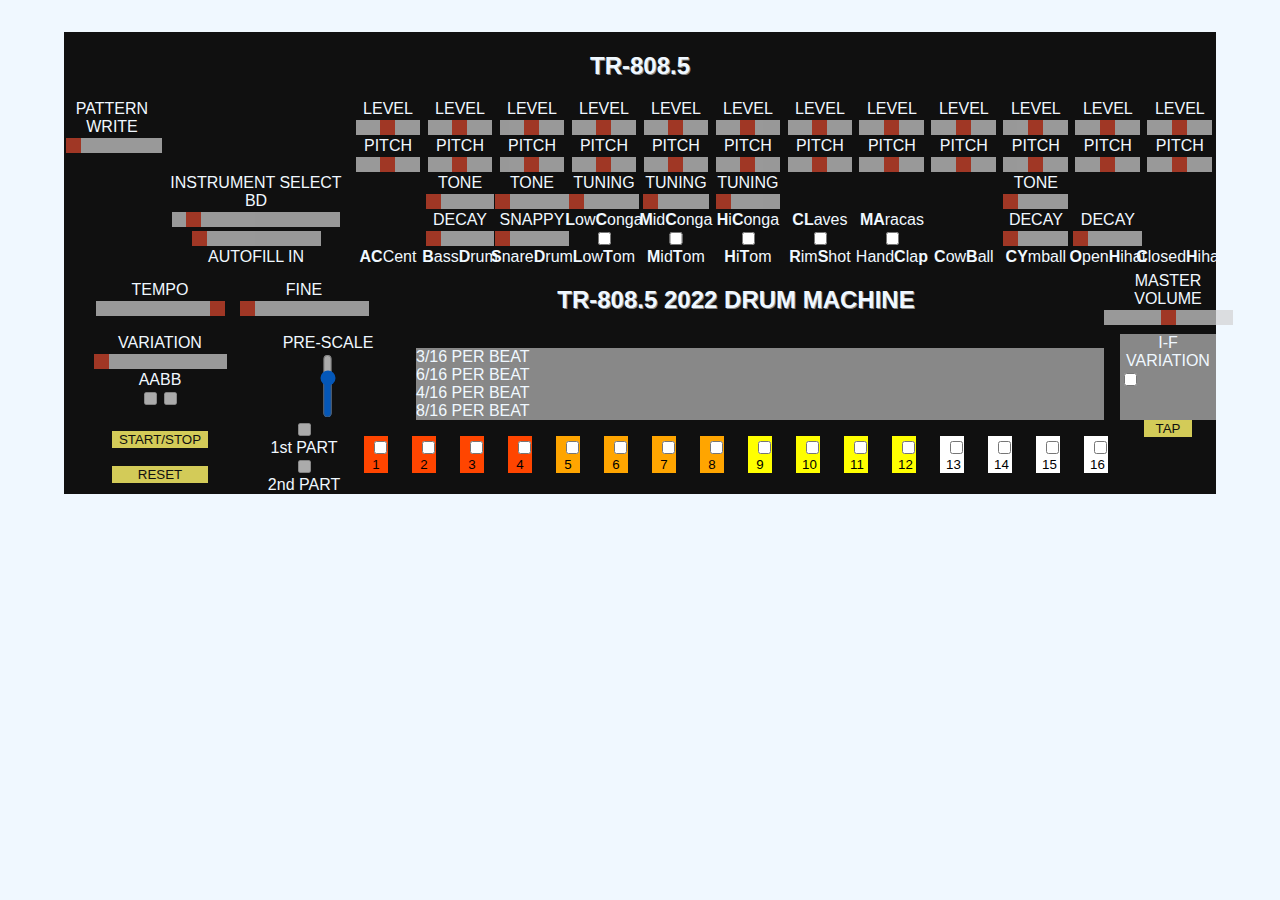
==== commit 8a100c9b: "pitch filter" ====
--- a/drum.html
+++ b/drum.html
@@ -1,7 +1,7 @@
 <html>
     <head>
         <title>
-            ΝΤΡΑΜ
+            DRUM MACHINE
         </title>
 
         <link rel="stylesheet" href="fake-grid.css">
@@ -16,7 +16,7 @@
         <div id="main-container">    
             <div class="row">
                 <div class="col-12">
-                    <h2 class="drum-header">KHARNITAS</h2>
+                    <h2 class="drum-header">TR-808.5</h2>
                 </div>
             </div>
 
@@ -45,61 +45,97 @@
                         <div class="col-1 flex-col justify-content-end align-content-center">
                             <span>LEVEL</span>
                             <input id="AC-level" class="w-90" type="range" min="0" max="10" value="5" step="1">
+
+                            <span>PITCH</span>
+                            <input id="AC-pitch" class="w-90" type="range" min="0" max="10" value="5" step="1">
                         </div>
 
                         <div class="col-1 flex-col justify-content-end align-content-center">
                             <span>LEVEL</span>
                             <input id="BD-level" class="w-90" type="range" min="0" max="10" value="5" step="1">
+
+                            <span>PITCH</span>
+                            <input id="BD-pitch" class="w-90" type="range" min="0" max="10" value="5" step="1">
                         </div>
 
                         <div class="col-1 flex-col justify-content-end align-content-center">
                             <span>LEVEL</span>
                             <input id="SD-level" class="w-90" type="range" min="0" max="10" value="5" step="1">
+
+                            <span>PITCH</span>
+                            <input id="SD-pitch" class="w-90" type="range" min="0" max="10" value="5" step="1">
                         </div>
 
                         <div class="col-1 flex-col justify-content-end align-content-center">
                             <span>LEVEL</span>
                             <input id="LC-level" class="w-90" type="range" min="0" max="10" value="5" step="1">
+
+                            <span>PITCH</span>
+                            <input id="LC-pitch" class="w-90" type="range" min="0" max="10" value="5" step="1">
                         </div>
 
                         <div class="col-1 flex-col justify-content-end align-content-center">
                             <span>LEVEL</span>
                             <input id="MC-level" class="w-90" type="range" min="0" max="10" value="5" step="1">
+
+                            <span>PITCH</span>
+                            <input id="MC-pitch" class="w-90" type="range" min="0" max="10" value="5" step="1">
                         </div>
 
                         <div class="col-1 flex-col justify-content-end align-content-center">
                             <span>LEVEL</span>
                             <input id="HC-level" class="w-90" type="range" min="0" max="10" value="5" step="1">
+
+                            <span>PITCH</span>
+                            <input id="HC-pitch" class="w-90" type="range" min="0" max="10" value="5" step="1">
                         </div>
 
                         <div class="col-1 flex-col justify-content-end align-content-center">
                             <span>LEVEL</span>
                             <input id="CL-level" class="w-90" type="range" min="0" max="10" value="5" step="1">
+
+                            <span>PITCH</span>
+                            <input id="CL-pitch" class="w-90" type="range" min="0" max="10" value="5" step="1">
                         </div>
 
                         <div class="col-1 flex-col justify-content-end align-content-center">
                             <span>LEVEL</span>
                             <input id="MA-level" class="w-90" type="range" min="0" max="10" value="5" step="1">
+
+                            <span>PITCH</span>
+                            <input id="MA-pitch" class="w-90" type="range" min="0" max="10" value="5" step="1">
                         </div>
 
                         <div class="col-1 flex-col justify-content-end align-content-center">
                             <span>LEVEL</span>
                             <input id="CB-level" class="w-90" type="range" min="0" max="10" value="5" step="1">
+
+                            <span>PITCH</span>
+                            <input id="CB-pitch" class="w-90" type="range" min="0" max="10" value="5" step="1">
                         </div>
 
                         <div class="col-1 flex-col justify-content-end align-content-center">
                             <span>LEVEL</span>
                             <input id="CY-level" class="w-90" type="range" min="0" max="10" value="5" step="1">
+
+                            <span>PITCH</span>
+                            <input id="CY-pitch" class="w-90" type="range" min="0" max="10" value="5" step="1">
                         </div>
 
                         <div class="col-1 flex-col justify-content-end align-content-center">
                             <span>LEVEL</span>
                             <input id="OH-level" class="w-90" type="range" min="0" max="10" value="5" step="1">
+
+                            <span>PITCH</span>
+                            <input id="OH-pitch" class="w-90" type="range" min="0" max="10" value="5" step="1">
                         </div>
 
                         <div class="col-1 flex-col justify-content-end align-content-center">
                             <span>LEVEL</span>
                             <input id="CH-level" class="w-90" type="range" min="0" max="10" value="5" step="1">
+
+                            <span>PITCH</span>
+                            <input id="CH-pitch" class="w-90" type="range" min="0" max="10" value="5" step="1">
                         </div>
                     </div>
 
@@ -146,7 +182,7 @@
                             </div>
 
                             <span><b>L</b>ow<b>C</b>onga</span>
-                            <input type="checkbox" id="LT-checkbox" class="instrument-checkbox" data-other-instrument="LC">
+                            <input type="checkbox" id="LT-checkbox" class="instrument-checkbox" data-instrument-index="3">
                             <span><b>L</b>ow<b>T</b>om</span>
                         </div>
                         <div class="col-1 flex-col justify-content-end align-content-center">
@@ -157,7 +193,7 @@
                             </div>
 
                             <span><b>M</b>id<b>C</b>onga</span>
-                            <input type="checkbox" id="MC-checkbox" class="instrument-checkbox" data-other-instrument="MC">
+                            <input type="checkbox" id="MC-checkbox" class="instrument-checkbox" data-instrument-index="4">
                             <span><b>M</b>id<b>T</b>om</span>
                         </div>
                         <div class="col-1 flex-col justify-content-end align-content-center">
@@ -168,17 +204,17 @@
                             </div>
 
                             <span><b>H</b>i<b>C</b>onga</span>
-                            <input type="checkbox" id="HT-checkbox" class="instrument-checkbox" data-other-instrument="HC">
+                            <input type="checkbox" id="HT-checkbox" class="instrument-checkbox" data-instrument-index="5">
                             <span><b>H</b>i<b>T</b>om</span>
                         </div>
                         <div class="col-1 flex-col justify-content-end align-content-center">
                             <span><b>CL</b>aves</span>
-                            <input type="checkbox" id="RS-checkbox" class="instrument-checkbox" data-other-instrument="CL">
+                            <input type="checkbox" id="RS-checkbox" class="instrument-checkbox" data-instrument-index="6">
                             <span><b>R</b>im<b>S</b>hot</span>
                         </div>
                         <div class="col-1 flex-col justify-content-end align-content-center">
                             <span><b>MA</b>racas</span>
-                            <input type="checkbox" id="CP-checkbox" class="instrument-checkbox" data-other-instrument="MA">
+                            <input type="checkbox" id="CP-checkbox" class="instrument-checkbox" data-instrument-index="7">
                             <span>Hand<b>C</b>la<b>p</b></span>
                         </div>
                         <div class="col-1 flex-col justify-content-end align-content-center">
@@ -224,7 +260,7 @@
                 </div>
 
                 <div class="col-8 drum-header" >
-                    <h2>KHARNITAS 2022 MACHINE</h2>
+                    <h2>TR-808.5 2022 DRUM MACHINE</h2>
                 </div>
 
                 <div class="col-1 flex-col align-content-center justify-content-center">
@@ -433,7 +469,9 @@
 
             for (let cb of document.querySelectorAll(".instrument-checkbox")){ //toggling checboxes
                 cb.addEventListener("change", function(){
-                    if (INSTRUMENT_CONTROLLER.getCurrentInstrument().name === this.getAttribute("data-other-instrument")){
+                    if (INSTRUMENT_CONTROLLER.currentInstrumentIndex === Number(this.getAttribute("data-instrument-index"))
+                        || INSTRUMENT_CONTROLLER.currentInstrumentIndex === Number(this.getAttribute("data-instrument-index")) + 9){
+                            
                         (this.checked)
                         ? INSTRUMENT_CONTROLLER.setCurrentInstrument( INSTRUMENT_CONTROLLER.currentInstrumentIndex + 9) //TODO
                         : INSTRUMENT_CONTROLLER.setCurrentInstrument( INSTRUMENT_CONTROLLER.currentInstrumentIndex - 9); //TODO
@@ -485,7 +523,6 @@
             
             document.getElementById("variation-input").addEventListener("change", function(){ //set variation
                 MACHINE.setBasicVariation(Number(this.value));
-
             })
 
             document.getElementById("instrument-select").addEventListener("change", function(){ //set variation
